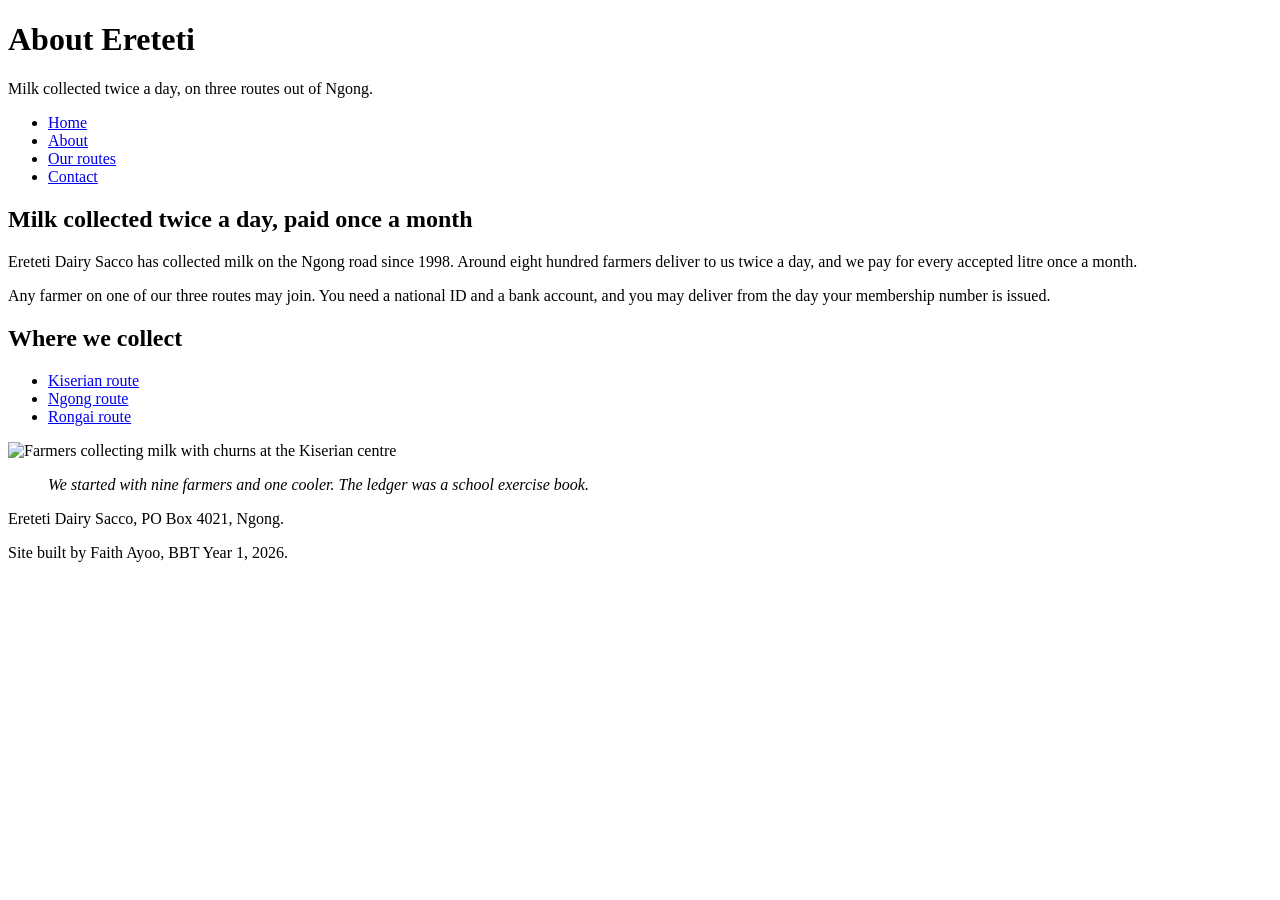
==== about.html @ 329b0648 "home page" ====
<!DOCTYPE html>
<html lang="en">
<head>
<meta charset="utf-8">
<title>About us - Ereteti Dairy Sacco</title>
</head>
<body>
<header>
<h1>About Ereteti </h1>
<p>Milk collected twice a day, on three routes out of Ngong.</p>
</header>
<nav>
<ul>
<li><a href="index.html">Home</a></li>
<li><a href="about.html">About</a></li>
<li><a href="routes.html">Our routes</a></li>
<li><a href="contact.html">Contact</a></li>
</ul>
</nav>
<main>
    <section>
<h2>Milk collected twice a day, paid once a month</h2>
<p>Ereteti Dairy Sacco has collected milk on the Ngong road since
1998. Around eight hundred farmers deliver to us twice a day, and
we pay for every accepted litre once a month.</p>
<p>Any farmer on one of our three routes may join. You need a
national ID and a bank account, and you may deliver from the day
your membership number is issued.</p>
</section>
<section>
<h2>Where we collect</h2>
<ul>
<li><a href="routes.html">Kiserian route</a></li>
<li><a href="routes.html">Ngong route</a></li>
<li><a href="routes.html">Rongai route</a></li>
</ul>
</section>
<img src="img/cooler.pdf"
alt="Farmers collecting milk with churns at the Kiserian centre">
 <blockquote> 
 <em>We started with nine farmers and one cooler. The ledger was a  school exercise book.</em> 
 </blockquote>
</main>
<footer>
<p>Ereteti Dairy Sacco, PO Box 4021, Ngong.</p>
<p>Site built by Faith Ayoo, BBT Year 1, 2026.</p>
</footer>
</body>
</html>
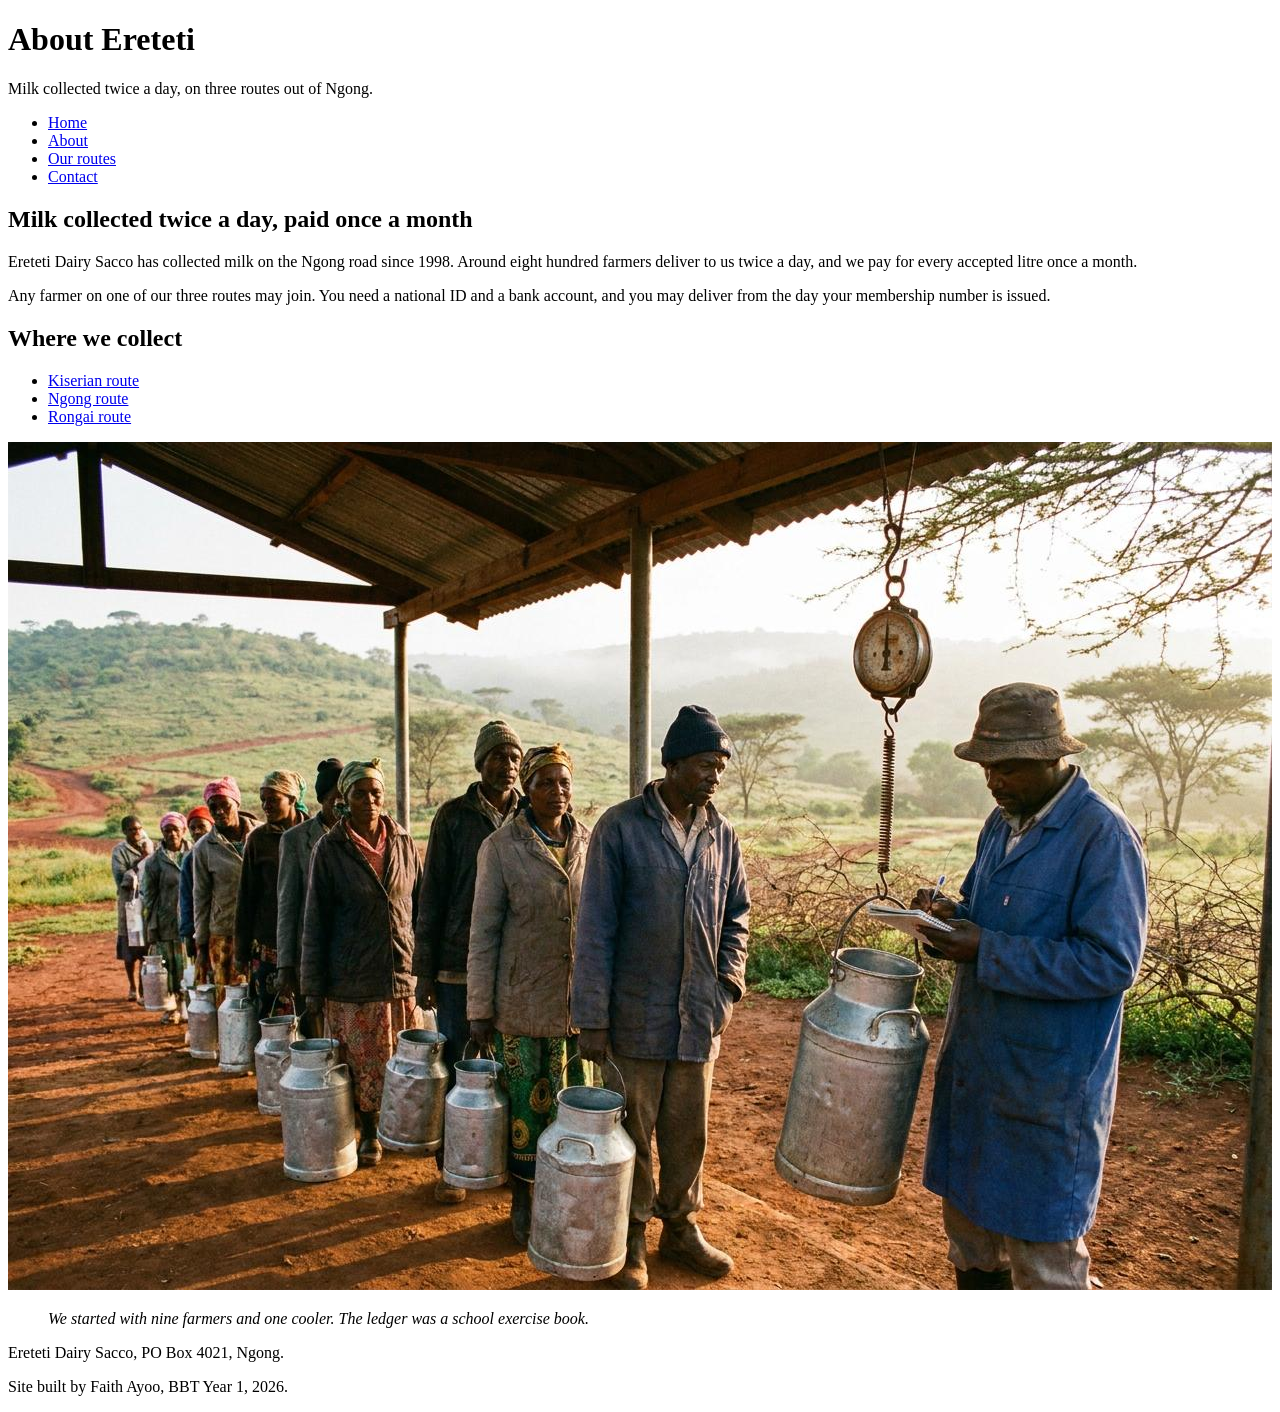
==== commit 31647fbf: "Save website changes" ====
--- a/about.html
+++ b/about.html
@@ -35,7 +35,7 @@
 <li><a href="routes.html">Rongai route</a></li>
 </ul>
 </section>
-<img src="img/cooler.pdf"
+<img src="img/collection-centre.jpg"
 alt="Farmers collecting milk with churns at the Kiserian centre">
  <blockquote> 
  <em>We started with nine farmers and one cooler. The ledger was a  school exercise book.</em> 
